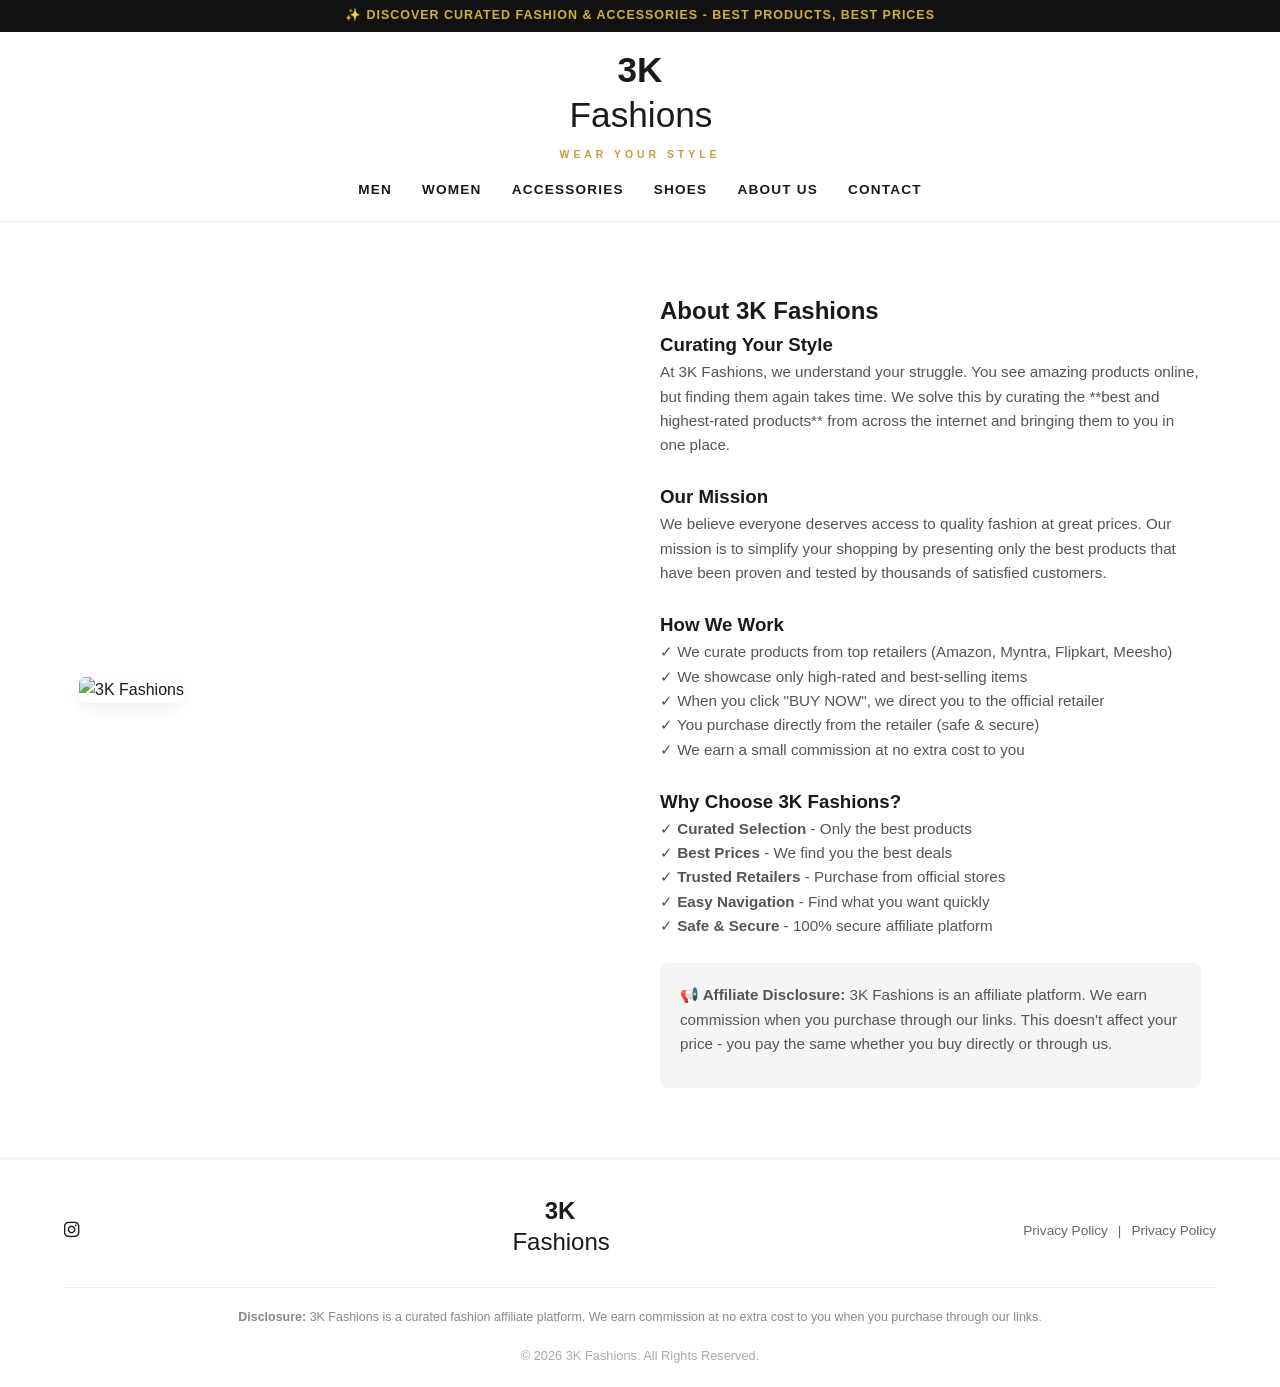
==== about.html @ e2dea41f "Add files via upload" ====
<!DOCTYPE html>
<html lang="en">
<head>
  <meta charset="UTF-8">
  <meta name="viewport" content="width=device-width, initial-scale=1.0">
  <title>About Us | 3K Fashions</title>
  <link rel="stylesheet" href="style.css">
  <link rel="stylesheet" href="https://cdnjs.cloudflare.com/ajax/libs/font-awesome/6.4.0/css/all.min.css">
</head>
<body>

  <!-- TOP BAR -->
  <div class="top-bar">
    <p>✨ Discover Curated Fashion & Accessories - Best Products, Best Prices</p>
  </div>

  <!-- NAVIGATION BAR -->
  <header class="navbar">
    <div class="logo-container">
      <a href="index.html" class="brand-logo">
        <span class="logo-number">3K</span><span class="logo-text">Fashions</span>
        <span class="logo-sub">WEAR YOUR STYLE</span>
      </a>
    </div>

    <nav class="nav-links" id="navLinks">
      <a href="mens.html">MEN</a>
      <a href="womens.html">WOMEN</a>
      <a href="accessories.html">ACCESSORIES</a>
      <a href="shoes.html">SHOES</a>
      <a href="about.html">ABOUT US</a>
      <a href="contact.html">CONTACT</a>
    </nav>

    <div class="mobile-toggle" id="mobileToggle">
      <i class="fa-solid fa-bars"></i>
    </div>
  </header>

  <!-- ABOUT SECTION -->
  <section class="about-section">
    <div class="about-container">
      <div class="about-image">
        <img src="https://images.unsplash.com/photo-1441986300917-64674bd600d8?auto=format&fit=crop&q=80&w=800" alt="3K Fashions">
      </div>
      <div class="about-content">
        <h1>About 3K Fashions</h1>
        <h3>Curating Your Style</h3>
        
        <p>At 3K Fashions, we understand your struggle. You see amazing products online, but finding them again takes time. We solve this by curating the **best and highest-rated products** from across the internet and bringing them to you in one place.</p>

        <h3 style="margin-top: 25px;">Our Mission</h3>
        <p>We believe everyone deserves access to quality fashion at great prices. Our mission is to simplify your shopping by presenting only the best products that have been proven and tested by thousands of satisfied customers.</p>

        <h3 style="margin-top: 25px;">How We Work</h3>
        <p>✓ We curate products from top retailers (Amazon, Myntra, Flipkart, Meesho)<br>
        ✓ We showcase only high-rated and best-selling items<br>
        ✓ When you click "BUY NOW", we direct you to the official retailer<br>
        ✓ You purchase directly from the retailer (safe & secure)<br>
        ✓ We earn a small commission at no extra cost to you</p>

        <h3 style="margin-top: 25px;">Why Choose 3K Fashions?</h3>
        <p>✓ <strong>Curated Selection</strong> - Only the best products<br>
        ✓ <strong>Best Prices</strong> - We find you the best deals<br>
        ✓ <strong>Trusted Retailers</strong> - Purchase from official stores<br>
        ✓ <strong>Easy Navigation</strong> - Find what you want quickly<br>
        ✓ <strong>Safe & Secure</strong> - 100% secure affiliate platform</p>

        <div style="background: #f5f5f5; padding: 20px; margin-top: 25px; border-radius: 8px;">
          <p><strong>📢 Affiliate Disclosure:</strong> 3K Fashions is an affiliate platform. We earn commission when you purchase through our links. This doesn't affect your price - you pay the same whether you buy directly or through us.</p>
        </div>
      </div>
    </div>
  </section>

  <!-- FOOTER -->
  <footer class="footer">
    <div class="footer-top">
      <div class="social-icons">
        <a href="https://www.instagram.com/3kfashions2026/" target="_blank" rel="noopener noreferrer" aria-label="Instagram"><i class="fab fa-instagram"></i></a>
      </div>

      <div class="footer-logo">
        <a href="index.html" class="brand-logo footer-brand">
          <span class="logo-number">3K</span><span class="logo-text">Fashions</span>
        </a>
      </div>

      <div class="footer-links">
        <a href="about.html">Privacy Policy</a>
        <span>|</span>
        <a href="about.html">Privacy Policy</a>
      </div>
    </div>

    <div class="footer-disclaimer">
      <p><strong>Disclosure:</strong> 3K Fashions is a curated fashion affiliate platform. We earn commission at no extra cost to you when you purchase through our links.</p>
    </div>

    <div class="footer-bottom">
      <p>&copy; 2026 3K Fashions. All Rights Reserved.</p>
    </div>
  </footer>

  <script>
    // Mobile menu
    document.getElementById('mobileToggle').addEventListener('click', () => {
      document.getElementById('navLinks').classList.toggle('active');
    });
  </script>

</body>
</html>
---- style.css ----
/* ==========================================================================
   3K FASHIONS - MODERN AFFILIATE WEBSITE STYLESHEET
   Secure, Copyright-Compliant, Responsive Design
   ========================================================================== */

:root {
  --primary-gold: #c69c3a;
  --gold-hover: #a8822d;
  --dark-text: #1a1a1a;
  --light-bg: #f9f9f9;
  --card-border: #eeeeee;
  --font-main: -apple-system, BlinkMacSystemFont, 'Segoe UI', Roboto, Helvetica, Arial, sans-serif;
}

* {
  box-sizing: border-box;
  margin: 0;
  padding: 0;
}

html {
  scroll-behavior: smooth;
}

body {
  font-family: var(--font-main);
  color: var(--dark-text);
  background-color: #ffffff;
  line-height: 1.6;
}

a {
  text-decoration: none;
  color: inherit;
}

/* --- TOP ANNOUNCEMENT BAR --- */
.top-bar {
  background-color: #111111;
  color: #d4af37;
  text-align: center;
  padding: 6px 15px;
  font-size: 0.78rem;
  font-weight: 600;
  letter-spacing: 1px;
  text-transform: uppercase;
}

/* --- NAVBAR STYLES --- */
.navbar {
  display: flex;
  flex-direction: column;
  align-items: center;
  padding: 20px 5%;
  background-color: #ffffff;
  border-bottom: 1px solid var(--card-border);
  position: sticky;
  top: 0;
  z-index: 1000;
}

.brand-logo {
  display: flex;
  flex-direction: column;
  align-items: center;
  text-align: center;
}

.logo-number {
  font-size: 2.2rem;
  font-weight: 800;
  color: var(--dark-text);
  line-height: 1;
  display: inline;
}

.logo-text {
  font-size: 2.2rem;
  font-weight: 300;
  color: var(--dark-text);
  margin-left: 2px;
}

.logo-sub {
  font-size: 0.65rem;
  letter-spacing: 4px;
  color: var(--primary-gold);
  font-weight: 700;
  margin-top: 4px;
}

.nav-links {
  display: flex;
  gap: 30px;
  margin-top: 15px;
}

.nav-links a {
  font-size: 0.85rem;
  font-weight: 600;
  letter-spacing: 1.2px;
  color: var(--dark-text);
  transition: color 0.3s ease;
  position: relative;
}

.nav-links a:hover {
  color: var(--primary-gold);
}

.nav-links a::after {
  content: '';
  position: absolute;
  width: 0%;
  height: 2px;
  bottom: -4px;
  left: 0;
  background-color: var(--primary-gold);
  transition: width 0.3s ease;
}

.nav-links a:hover::after {
  width: 100%;
}

.mobile-toggle {
  display: none;
  font-size: 1.5rem;
  cursor: pointer;
  position: absolute;
  right: 20px;
  top: 25px;
}

/* --- HERO SECTION --- */
.hero-section {
  height: 400px;
  background: linear-gradient(rgba(0, 0, 0, 0.4), rgba(0, 0, 0, 0.4)), 
              url('https://images.unsplash.com/photo-1490481651871-ab68de25d43d?auto=format&fit=crop&q=80&w=1600') center/cover no-repeat;
  display: flex;
  align-items: center;
  justify-content: center;
  text-align: center;
  color: #ffffff;
  padding: 0 20px;
}

.hero-overlay h1 {
  font-size: 2.2rem;
  font-weight: 300;
  letter-spacing: 0.5px;
  margin-bottom: 25px;
  line-height: 1.3;
}

.btn-primary {
  display: inline-block;
  background-color: var(--primary-gold);
  color: #ffffff;
  padding: 12px 35px;
  font-size: 0.85rem;
  font-weight: 700;
  letter-spacing: 1.5px;
  border-radius: 4px;
  border: none;
  cursor: pointer;
  transition: background-color 0.3s ease, transform 0.2s ease;
}

.btn-primary:hover {
  background-color: var(--gold-hover);
  transform: translateY(-2px);
}

/* --- SECTION HEADINGS --- */
.section-heading {
  text-align: center;
  margin: 50px 0 30px;
  padding: 0 20px;
}

.section-heading h2 {
  font-size: 1.6rem;
  font-weight: 700;
  letter-spacing: 1.5px;
  color: var(--dark-text);
}

.section-heading p {
  color: #666;
  font-size: 0.95rem;
  margin-top: 5px;
}

.heading-divider {
  width: 60px;
  height: 2px;
  background-color: var(--primary-gold);
  margin: 12px auto 0;
}

/* --- CATEGORY GRID --- */
.category-grid {
  display: grid;
  grid-template-columns: repeat(auto-fit, minmax(260px, 1fr));
  gap: 20px;
  padding: 0 5% 40px;
  max-width: 1350px;
  margin: 0 auto;
}

.category-card {
  position: relative;
  height: 280px;
  border-radius: 6px;
  overflow: hidden;
  box-shadow: 0 4px 12px rgba(0,0,0,0.06);
}

.card-bg {
  position: absolute;
  top: 0;
  left: 0;
  width: 100%;
  height: 100%;
  background-size: cover;
  background-position: center;
  transition: transform 0.5s ease;
}

.category-card:hover .card-bg {
  transform: scale(1.06);
}

.card-overlay {
  position: absolute;
  top: 0;
  left: 0;
  width: 100%;
  height: 100%;
  background: linear-gradient(to top, rgba(0, 0, 0, 0.8) 0%, rgba(0, 0, 0, 0.2) 70%);
  display: flex;
  flex-direction: column;
  justify-content: flex-end;
  padding: 25px;
  color: #ffffff;
}

.category-tag {
  font-size: 0.65rem;
  font-weight: 700;
  letter-spacing: 2px;
  color: var(--primary-gold);
  margin-bottom: 4px;
}

.card-overlay h3 {
  font-size: 1.3rem;
  font-weight: 700;
  letter-spacing: 1px;
  margin-bottom: 6px;
}

.card-overlay p {
  font-size: 0.8rem;
  color: #dddddd;
  margin-bottom: 15px;
  line-height: 1.3;
}

.card-btn {
  font-size: 0.8rem;
  font-weight: 700;
  letter-spacing: 1px;
  color: #ffffff;
  text-decoration: underline;
  transition: color 0.3s;
}

.card-btn:hover {
  color: var(--primary-gold);
}

/* --- PRODUCT GRID --- */
.products-section {
  background-color: var(--light-bg);
  padding: 20px 0 60px;
}

.product-grid {
  display: grid;
  grid-template-columns: repeat(auto-fit, minmax(240px, 1fr));
  gap: 25px;
  padding: 0 5%;
  max-width: 1350px;
  margin: 0 auto;
}

.product-card {
  position: relative;
  background: #ffffff;
  border: 1px solid var(--card-border);
  border-radius: 6px;
  overflow: hidden;
  display: flex;
  flex-direction: column;
  justify-content: space-between;
  transition: transform 0.3s ease, box-shadow 0.3s ease;
}

.product-card:hover {
  transform: translateY(-5px);
  box-shadow: 0 10px 20px rgba(0,0,0,0.08);
}

.badge-discount {
  position: absolute;
  top: 12px;
  left: 12px;
  background-color: var(--primary-gold);
  color: #ffffff;
  font-size: 0.7rem;
  font-weight: 700;
  padding: 4px 8px;
  border-radius: 3px;
  z-index: 2;
}

.product-img-wrap {
  width: 100%;
  height: 250px;
  overflow: hidden;
  background-color: #f5f5f5;
}

.product-img-wrap img {
  width: 100%;
  height: 100%;
  object-fit: cover;
  transition: transform 0.3s ease;
}

.product-card:hover .product-img-wrap img {
  transform: scale(1.03);
}

.product-details {
  padding: 18px;
  display: flex;
  flex-direction: column;
  flex-grow: 1;
}

.product-title {
  font-size: 0.92rem;
  font-weight: 600;
  color: var(--dark-text);
  margin-bottom: 10px;
  line-height: 1.3;
}

.price-container {
  display: flex;
  align-items: baseline;
  gap: 8px;
  margin-bottom: 15px;
}

.current-price {
  font-size: 1.2rem;
  font-weight: 700;
  color: var(--dark-text);
}

.original-price {
  font-size: 0.85rem;
  color: #999999;
  text-decoration: line-through;
}

/* --- UNIVERSAL BUY NOW BUTTON --- */
.btn-buy-now {
  display: block;
  width: 100%;
  text-align: center;
  padding: 11px 0;
  background-color: var(--dark-text);
  color: #ffffff;
  font-size: 0.82rem;
  font-weight: 700;
  letter-spacing: 1.5px;
  text-transform: uppercase;
  border-radius: 4px;
  margin-top: auto;
  transition: all 0.3s ease;
}

.btn-buy-now:hover {
  background-color: var(--primary-gold);
  box-shadow: 0 4px 12px rgba(198, 156, 58, 0.3);
}

/* --- ABOUT SECTION --- */
.about-section {
  padding: 70px 5%;
  max-width: 1250px;
  margin: 0 auto;
}

.about-container {
  display: flex;
  flex-wrap: wrap;
  align-items: center;
  gap: 40px;
}

.about-image {
  flex: 1;
  min-width: 300px;
}

.about-image img {
  width: 100%;
  border-radius: 6px;
  box-shadow: 0 6px 18px rgba(0,0,0,0.06);
}

.about-content {
  flex: 1;
  min-width: 300px;
}

.about-tag {
  color: var(--primary-gold);
  font-size: 0.8rem;
  font-weight: 700;
  letter-spacing: 1.5px;
}

.about-content h2 {
  font-size: 1.6rem;
  margin: 10px 0 15px;
  letter-spacing: 0.5px;
}

.about-content p {
  color: #555555;
  font-size: 0.95rem;
  margin-bottom: 12px;
}

.about-subtext {
  font-size: 0.9rem;
  color: #777777;
}

.btn-outline {
  display: inline-block;
  border: 1.5px solid var(--dark-text);
  padding: 9px 26px;
  font-size: 0.82rem;
  font-weight: 700;
  letter-spacing: 1px;
  margin-top: 15px;
  border-radius: 4px;
  transition: all 0.3s ease;
}

.btn-outline:hover {
  background-color: var(--dark-text);
  color: #ffffff;
}

/* --- PAGE HEADER --- */
.page-header {
  background: linear-gradient(135deg, #1a1a1a 0%, #333 100%);
  color: #ffffff;
  padding: 60px 20px;
  text-align: center;
}

.page-header h1 {
  font-size: 2.5rem;
  margin-bottom: 10px;
  letter-spacing: 1px;
}

.page-header p {
  font-size: 1.1rem;
  color: #ddd;
  letter-spacing: 0.5px;
}

/* --- FILTER SECTION --- */
.filter-section {
  background-color: #f9f9f9;
  padding: 30px 20px;
  text-align: center;
  border-bottom: 1px solid #eeeeee;
}

.filter-container {
  display: flex;
  justify-content: center;
  gap: 12px;
  flex-wrap: wrap;
  max-width: 1200px;
  margin: 0 auto;
}

.filter-btn {
  background-color: #ffffff;
  color: var(--dark-text);
  border: 2px solid #ddd;
  padding: 8px 20px;
  font-size: 0.9rem;
  font-weight: 600;
  border-radius: 25px;
  cursor: pointer;
  transition: all 0.3s ease;
  text-transform: capitalize;
}

.filter-btn:hover {
  border-color: var(--primary-gold);
  color: var(--primary-gold);
}

.filter-btn.active {
  background-color: var(--primary-gold);
  color: #ffffff;
  border-color: var(--primary-gold);
}

/* --- CONTACT SECTION --- */
.contact-section {
  padding: 60px 20px;
  background-color: #f9f9f9;
}

.contact-container {
  max-width: 600px;
  margin: 0 auto;
}

.contact-container h2 {
  font-size: 1.5rem;
  letter-spacing: 1px;
  margin-bottom: 8px;
  text-align: center;
}

.contact-container p {
  font-size: 0.9rem;
  color: #666;
  margin-bottom: 25px;
  text-align: center;
}

.contact-form {
  display: flex;
  flex-direction: column;
  gap: 15px;
}

.form-group input,
.form-group textarea,
.form-group select {
  width: 100%;
  padding: 12px 15px;
  border: 1px solid #cccccc;
  border-radius: 4px;
  font-family: inherit;
  font-size: 0.9rem;
  outline: none;
  transition: border-color 0.3s;
}

.form-group input:focus,
.form-group textarea:focus,
.form-group select:focus {
  border-color: var(--primary-gold);
}

/* --- FOOTER --- */
.footer {
  background-color: #ffffff;
  border-top: 1px solid var(--card-border);
  padding: 40px 5% 20px;
}

.footer-top {
  display: flex;
  justify-content: space-between;
  align-items: center;
  flex-wrap: wrap;
  gap: 20px;
  padding-bottom: 25px;
  border-bottom: 1px solid var(--card-border);
}

.social-icons a {
  margin-right: 18px;
  font-size: 1.1rem;
  color: var(--dark-text);
  transition: color 0.3s;
}

.social-icons a:hover {
  color: var(--primary-gold);
}

.footer-brand .logo-number,
.footer-brand .logo-text {
  font-size: 1.5rem;
}

.footer-links {
  font-size: 0.85rem;
  color: #666;
  display: flex;
  gap: 10px;
}

.footer-links a:hover {
  color: var(--primary-gold);
}

.footer-disclaimer {
  max-width: 1000px;
  margin: 20px auto;
  text-align: center;
  font-size: 0.78rem;
  color: #888888;
  line-height: 1.5;
}

.footer-bottom {
  text-align: center;
  font-size: 0.8rem;
  color: #aaa;
  margin-top: 15px;
}

/* --- RESPONSIVE MEDIA QUERIES --- */
@media (max-width: 768px) {
  .mobile-toggle {
    display: block;
  }

  .nav-links {
    display: none;
    flex-direction: column;
    width: 100%;
    text-align: center;
    gap: 15px;
    padding-top: 15px;
  }

  .nav-links.active {
    display: flex;
  }

  .hero-overlay h1 {
    font-size: 1.5rem;
  }

  .page-header h1 {
    font-size: 1.8rem;
  }

  .filter-container {
    gap: 8px;
  }

  .filter-btn {
    padding: 6px 14px;
    font-size: 0.8rem;
  }

  .product-grid {
    grid-template-columns: repeat(auto-fit, minmax(180px, 1fr));
    gap: 15px;
  }

  .footer-top {
    flex-direction: column;
    text-align: center;
  }

  .social-icons a {
    margin: 0 10px;
  }

  .about-container {
    flex-direction: column;
  }

  .contact-container {
    padding: 20px;
  }
}
/* =========================================================
   SEARCH BAR - MAIN STYLES
   ========================================================= */

.search-wrapper {
  position: relative;
  display: block !important;
  visibility: visible !important;
  opacity: 1 !important;
  width: 100%;
  max-width: 520px;
  margin: 15px auto 0;
  z-index: 1001;
}

#site-search {
  display: block !important;
  visibility: visible !important;
  opacity: 1 !important;
  width: 100%;
  height: 44px;
  padding: 10px 42px 10px 16px;
  box-sizing: border-box;
  border: 1px solid #ddd;
  border-radius: 28px;
  background: #fff;
  color: #1a1a1a;
  font-family: inherit;
  font-size: 0.9rem;
  outline: none;
  box-shadow: 0 2px 6px rgba(0,0,0,0.06);
}

#site-search:focus {
  border-color: #c69c3a;
  box-shadow: 0 4px 14px rgba(0,0,0,0.12);
}

.search-clear {
  position: absolute;
  right: 10px;
  top: 50%;
  transform: translateY(-50%);
  background: transparent;
  border: none;
  font-size: 1.2rem;
  color: #888;
  cursor: pointer;
  padding: 6px;
  display: none;
}

.search-clear.visible {
  display: block;
}

.search-results {
  position: absolute;
  top: calc(100% + 8px);
  left: 0;
  right: 0;
  background: #fff;
  border: 1px solid #eee;
  border-radius: 8px;
  max-height: 320px;
  overflow-y: auto;
  box-shadow: 0 8px 24px rgba(0,0,0,0.12);
  opacity: 0;
  visibility: hidden;
  z-index: 1002;
}

.search-results.visible {
  opacity: 1;
  visibility: visible;
}

@media (max-width: 768px) {
  .search-wrapper {
    width: 90%;
    max-width: 520px;
    margin: 15px auto 0;
  }

  #site-search {
    height: 42px;
  }
}
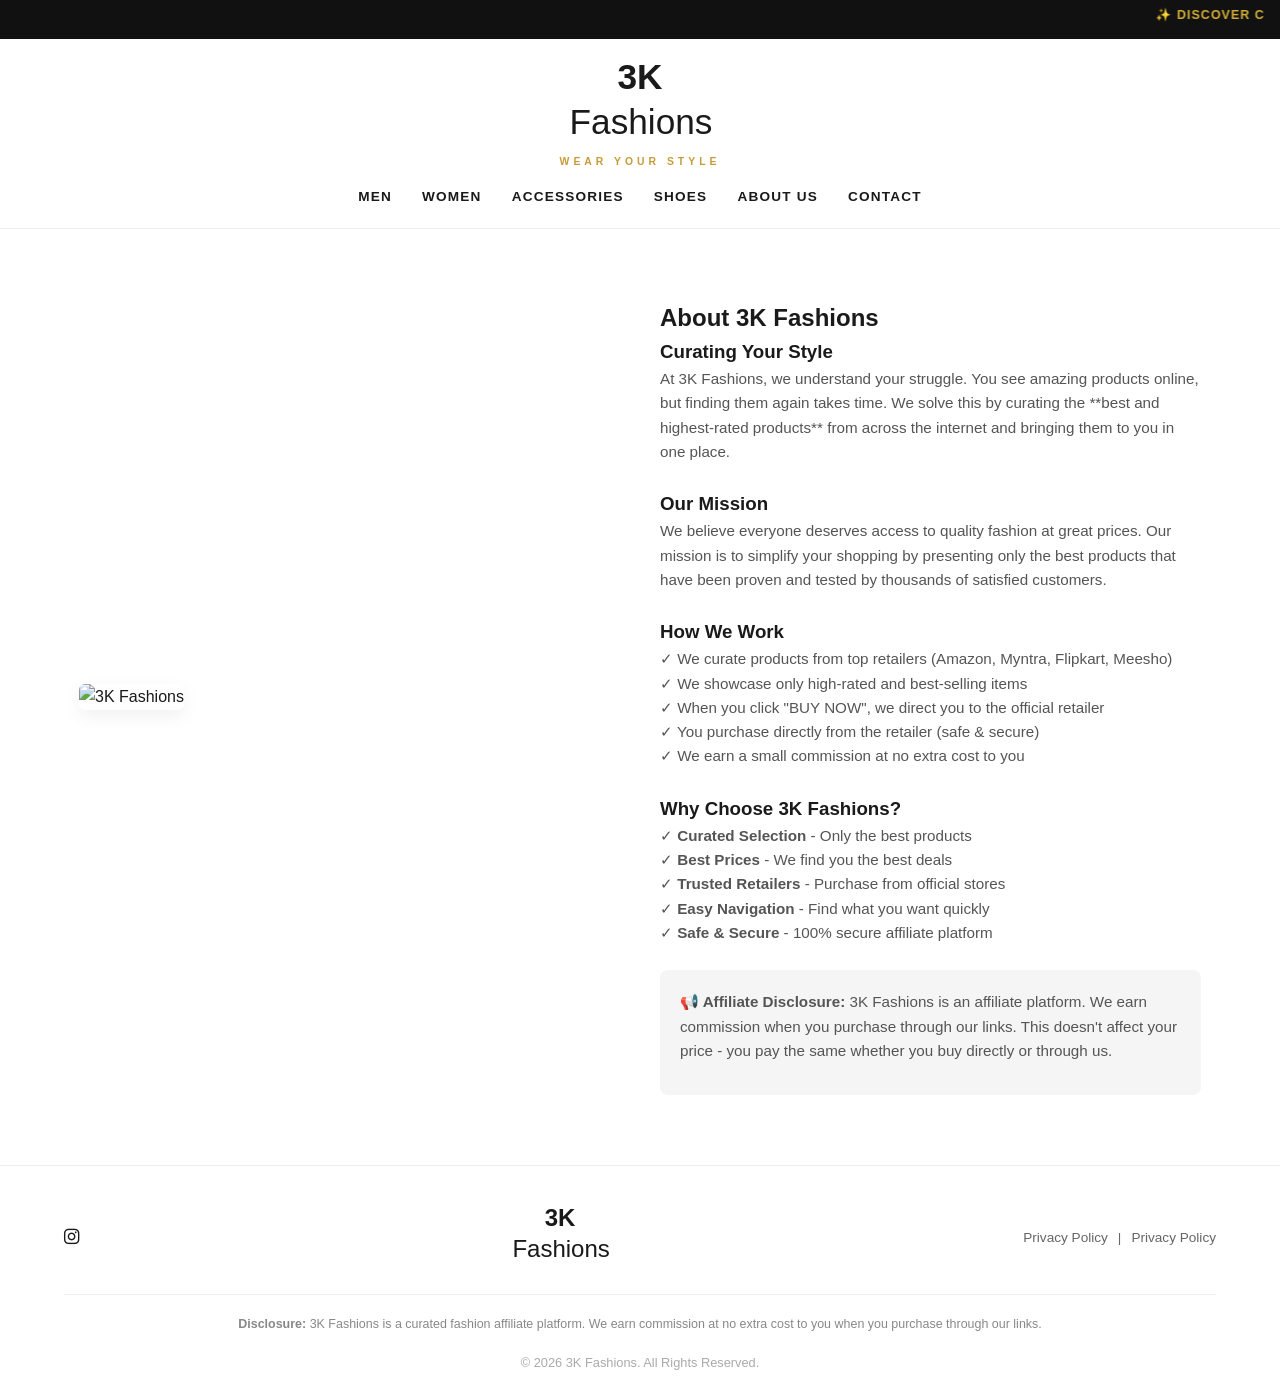
==== commit 5f2851e8: "Update about.html" ====
--- a/about.html
+++ b/about.html
@@ -11,7 +11,7 @@
 
   <!-- TOP BAR -->
   <div class="top-bar">
-    <p>✨ Discover Curated Fashion & Accessories - Best Products, Best Prices</p>
+    <p><marquee direction="left" loop=" ">✨ Discover Curated Fashion & Accessories - Best Products, Best Prices</marquee></p>
   </div>
 
   <!-- NAVIGATION BAR -->
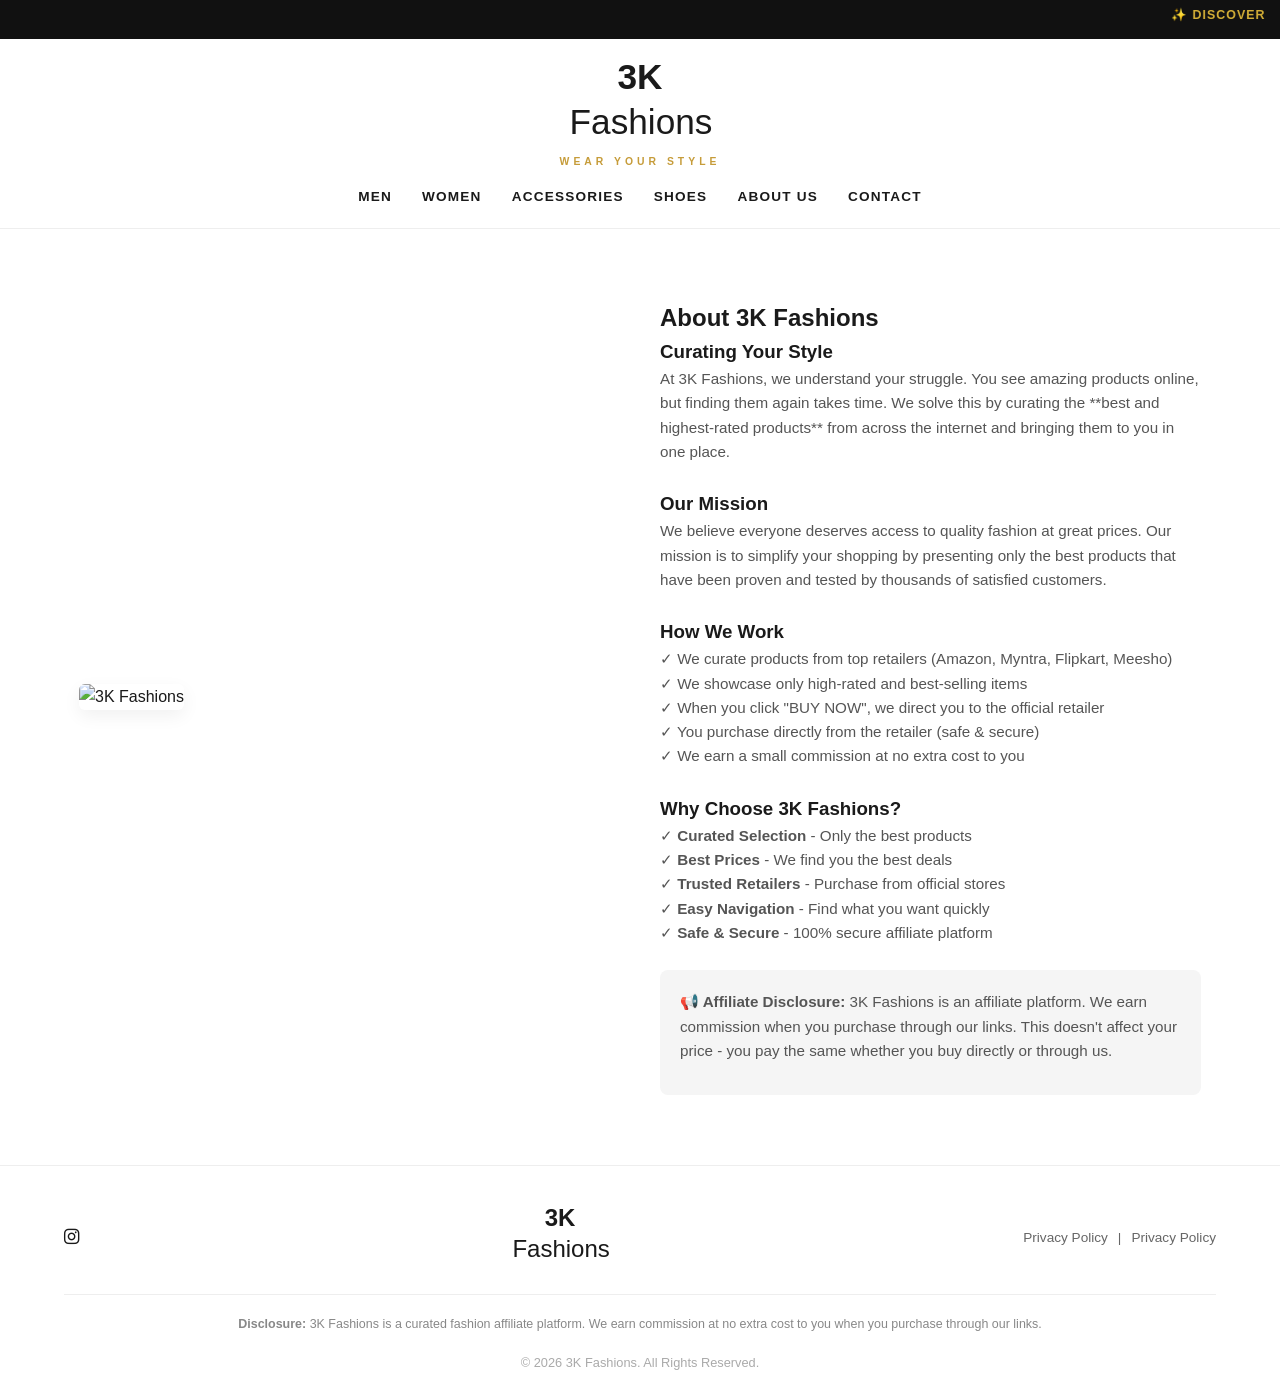
==== commit a1c31e16: "Update about.html" ====
--- a/about.html
+++ b/about.html
@@ -11,7 +11,7 @@
 
   <!-- TOP BAR -->
   <div class="top-bar">
-    <p><marquee direction="left" loop=" ">✨ Discover Curated Fashion & Accessories - Best Products, Best Prices</marquee></p>
+    <p><marquee direction="left">✨ Discover Curated Fashion & Accessories - Best Products, Best Prices</marquee></p>
   </div>
 
   <!-- NAVIGATION BAR -->
